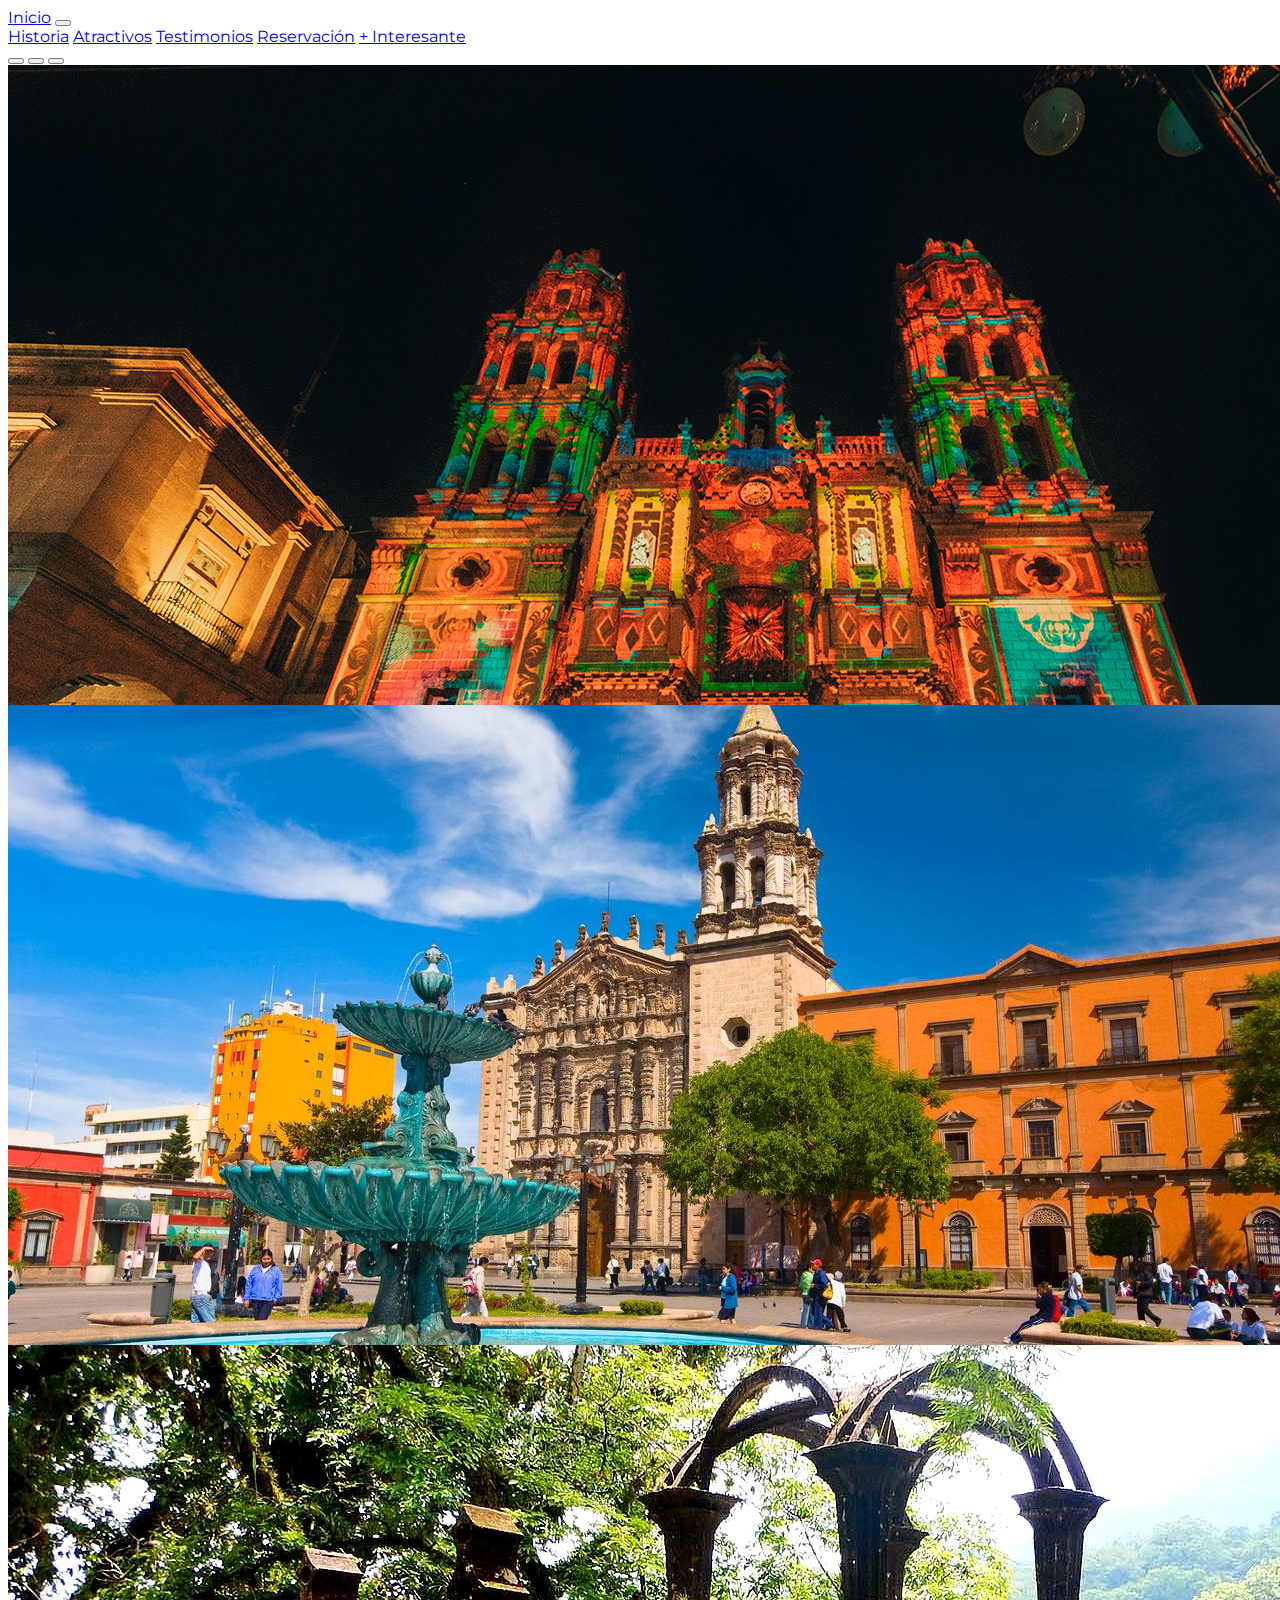
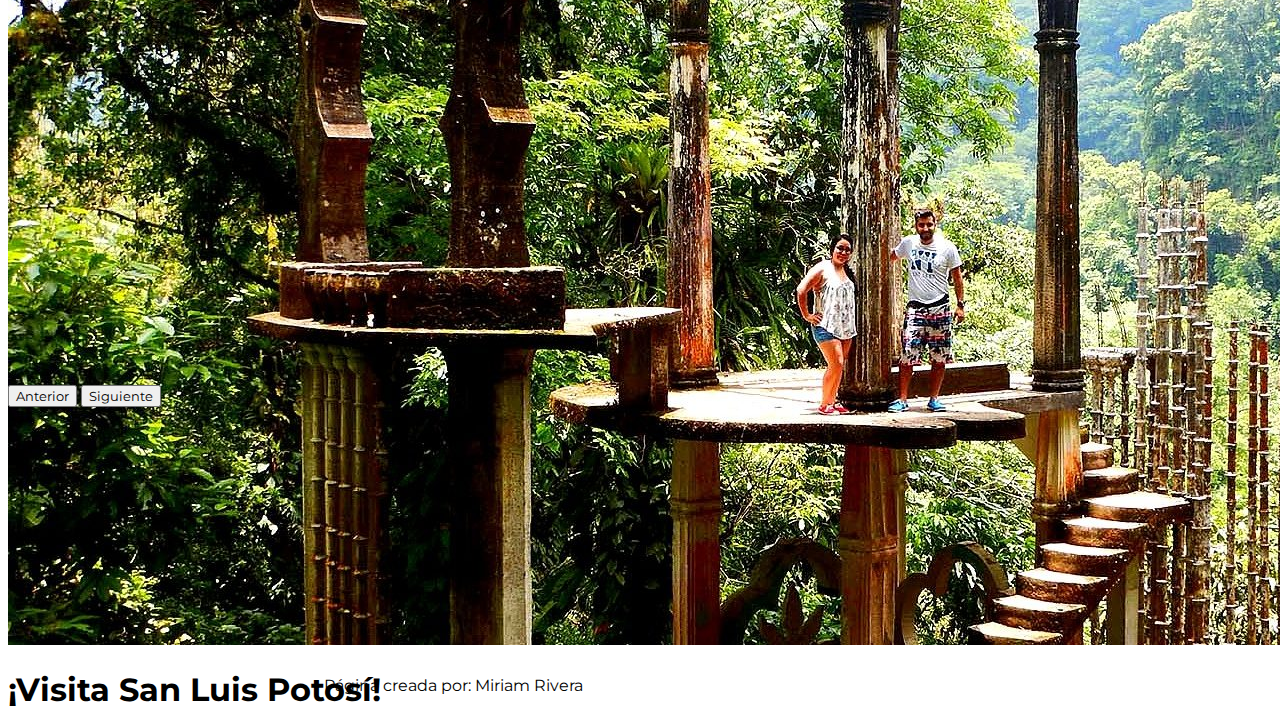
==== HTML/Atractivos.html @ 8cba3120 "Add: Pages with CSS" ====
<!DOCTYPE html>
<html lang="en">
<head>
    <meta charset="UTF-8">
    <meta http-equiv="X-UA-Compatible" content="IE=edge">
    <meta name="viewport" content="width=device-width, initial-scale=1.0">
    <title>Atractivos</title>
    <link href="https://cdn.jsdelivr.net/npm/bootstrap@5.1.3/dist/css/bootstrap.min.css" rel="stylesheet" integrity="sha384-1BmE4kWBq78iYhFldvKuhfTAU6auU8tT94WrHftjDbrCEXSU1oBoqyl2QvZ6jIW3" crossorigin="anonymous">
    <link rel="stylesheet" href="../CSS/styles_web.css">
    <link rel="stylesheet" href="../CSS/styles_mobile.css">
    <link rel="stylesheet" href="https://pro.fontawesome.com/releases/v5.10.0/css/all.css" integrity="sha384-AYmEC3Yw5cVb3ZcuHtOA93w35dYTsvhLPVnYs9eStHfGJvOvKxVfELGroGkvsg+p" crossorigin="anonymous" />
</head>
<body>
<!--Barra de navegación-->

    <nav class="navbar navbar-dark navbar-expand-lg navbar-light bg-dark">
        <div class="container-fluid">
          <a class="navbar-brand" href="/HTML/index.html">Inicio</a>
          <button class="navbar-toggler" type="button" data-bs-toggle="collapse" data-bs-target="#navbarNavAltMarkup" aria-controls="navbarNavAltMarkup" aria-expanded="false" aria-label="Toggle navigation">
            <span class="navbar-toggler-icon"></span>
          </button>
          <div class="collapse navbar-collapse" id="navbarNavAltMarkup">
            <div class="navbar-nav">
              <a class="nav-link" aria-current="page" href="/HTML/Historia.html">Historia</a>
              <a class="nav-link active" href="/HTML/Atractivos.html">Atractivos</a>
              <a class="nav-link" href="/HTML/Testimonios.html">Testimonios</a>
              <a class="nav-link" href="/HTML/Reservacion.html">Reservación</a>
              <a class="nav-link" href="/HTML/Libre.html">+ Interesante</a>
            </div>
          </div>
        </div>
    </nav>

    <div id="carouselExampleCaptions" class="carousel slide" data-bs-ride="carousel">
        <div class="carousel-indicators">
          <button type="button" data-bs-target="#carouselExampleCaptions" data-bs-slide-to="0" class="active" aria-current="true" aria-label="Slide 1"></button>
          <button type="button" data-bs-target="#carouselExampleCaptions" data-bs-slide-to="1" aria-label="Slide 2"></button>
          <button type="button" data-bs-target="#carouselExampleCaptions" data-bs-slide-to="2" aria-label="Slide 3"></button>
        </div>
        <div class="carousel-inner">
          <div class="carousel-item active" data-bs-interval="5000">
            <img src="./Assets/SLP1.jpg" class="d-block w-100" alt="...">
            <div class="carousel-caption d-none d-md-block">
              <h1 class="bg-warning">¡Visita San Luis Potosí!</h1>
            </div>
          </div>
          <div class="carousel-item" data-bs-interval="5000">
            <img src="./Assets/SLP2.jpg" class="d-block w-100" alt="...">
            <div class="carousel-caption d-none d-md-block">
              <h1 class="bg-primary">¡Visita San Luis Potosí!</h1>
            </div>
          </div>
          <div class="carousel-item" data-bs-interval="5000">
            <img src="./Assets/SLP3.jpg" class="d-block w-100" alt="...">
            <div class="carousel-caption d-none d-md-block">
              <h1 class="bg-success">¡Visita San Luis Potosí!</h1>
            </div>
          </div>
        </div>
        <button class="carousel-control-prev" type="button" data-bs-target="#carouselExampleCaptions" data-bs-slide="prev">
          <span class="carousel-control-prev-icon" aria-hidden="true"></span>
          <span class="visually-hidden">Anterior</span>
        </button>
        <button class="carousel-control-next" type="button" data-bs-target="#carouselExampleCaptions" data-bs-slide="next">
          <span class="carousel-control-next-icon" aria-hidden="true"></span>
          <span class="visually-hidden">Siguiente</span>
        </button>
    </div>
    


<!--Contenido-->   
    <main>

    </main>
<!--Pie de página-->
    <footer>
        <div class="footer-style">
            <p>Página creada por: Miriam Rivera</p>
            <div>
                <a href="https://github.com/mrivh"><i class="fab fa-github"></i></a>
            </div>
            <div>
                <a href="mailto:miriam.rivera@udgvirtual.udg.mx"><i class="far fa-envelope"></i></a>

            </div>
           
        </div>  
    </footer>
    
<script src="https://cdn.jsdelivr.net/npm/bootstrap@5.1.3/dist/js/bootstrap.bundle.min.js" integrity="sha384-ka7Sk0Gln4gmtz2MlQnikT1wXgYsOg+OMhuP+IlRH9sENBO0LRn5q+8nbTov4+1p" crossorigin="anonymous"></script>
</body>
</html>
---- CSS/styles_web.css ----
@import url('https://fonts.googleapis.com/css2?family=Montserrat:wght@300&display=swap');

* {
    box-sizing: border-box;
    font-family: 'Montserrat', sans-serif;
  }

/*Barra de navegación*/

    .carousel-inner > .carousel-item {
        height: 50vw;
    }
        

/*Formulario*/

 
  input[type=text], input[type=date], input[type=email], select, textarea {
    width: 100%;
    padding: 12px;
    border: 1px solid #ccc;
    border-radius: 4px;
    resize: vertical;
  }
  
  label {
    padding: 12px 12px 12px 0;
    display: inline-block;
  }
  
  input[type=submit] {
    background-color: #001CFF ;
    color: white;
    font-size: 20px;
    padding: 12px 20px;
    border: none;
    border-radius: 8px;
    cursor: pointer;
    width: 150px;
  }
  
  input[type=submit]:hover {
    background-color: #6b6de9;
  }
  
  .container {
    border-radius: 15px;
    background-color: black;
    padding: 40px;
    margin-top: 100px;
    color: white;
    font-size: 20px;
    font-weight:900
  }
  
  .col-25 {
    float: left;
    width: 25%;
    margin-top: 6px;
  }
  
  .col-75 {
    float: left;
    width: 75%;
    margin-top: 6px;
  }
 
  .row:after {
    content: "";
    display: table;
    clear: both;
  }

  .button_submit{
      display: flex;
      justify-content: center;
  }

  /*Pie de página*/
  footer{
      display: flex;
      justify-content: center;
     
  }
  .footer-style{
     
      margin-top: 20%;
      display: flex;
      flex-direction: row;
      justify-content: space-between;
      width: 50%;
      
  }
---- CSS/styles_mobile.css ----
@media screen and (max-width: 600px){
    
   
    /*Formulario*/
    .col-25, .col-75, input[type=submit] {
        width: 100%;
        margin-top: 0;
    }

    .container {
        background-color: #FF6933;
    }

    /*Pie de página*/

    .footer-style{
        font-size: 4vw;
        align-items: center;
        flex-direction: column;
        width: 100%;
    }
    
}
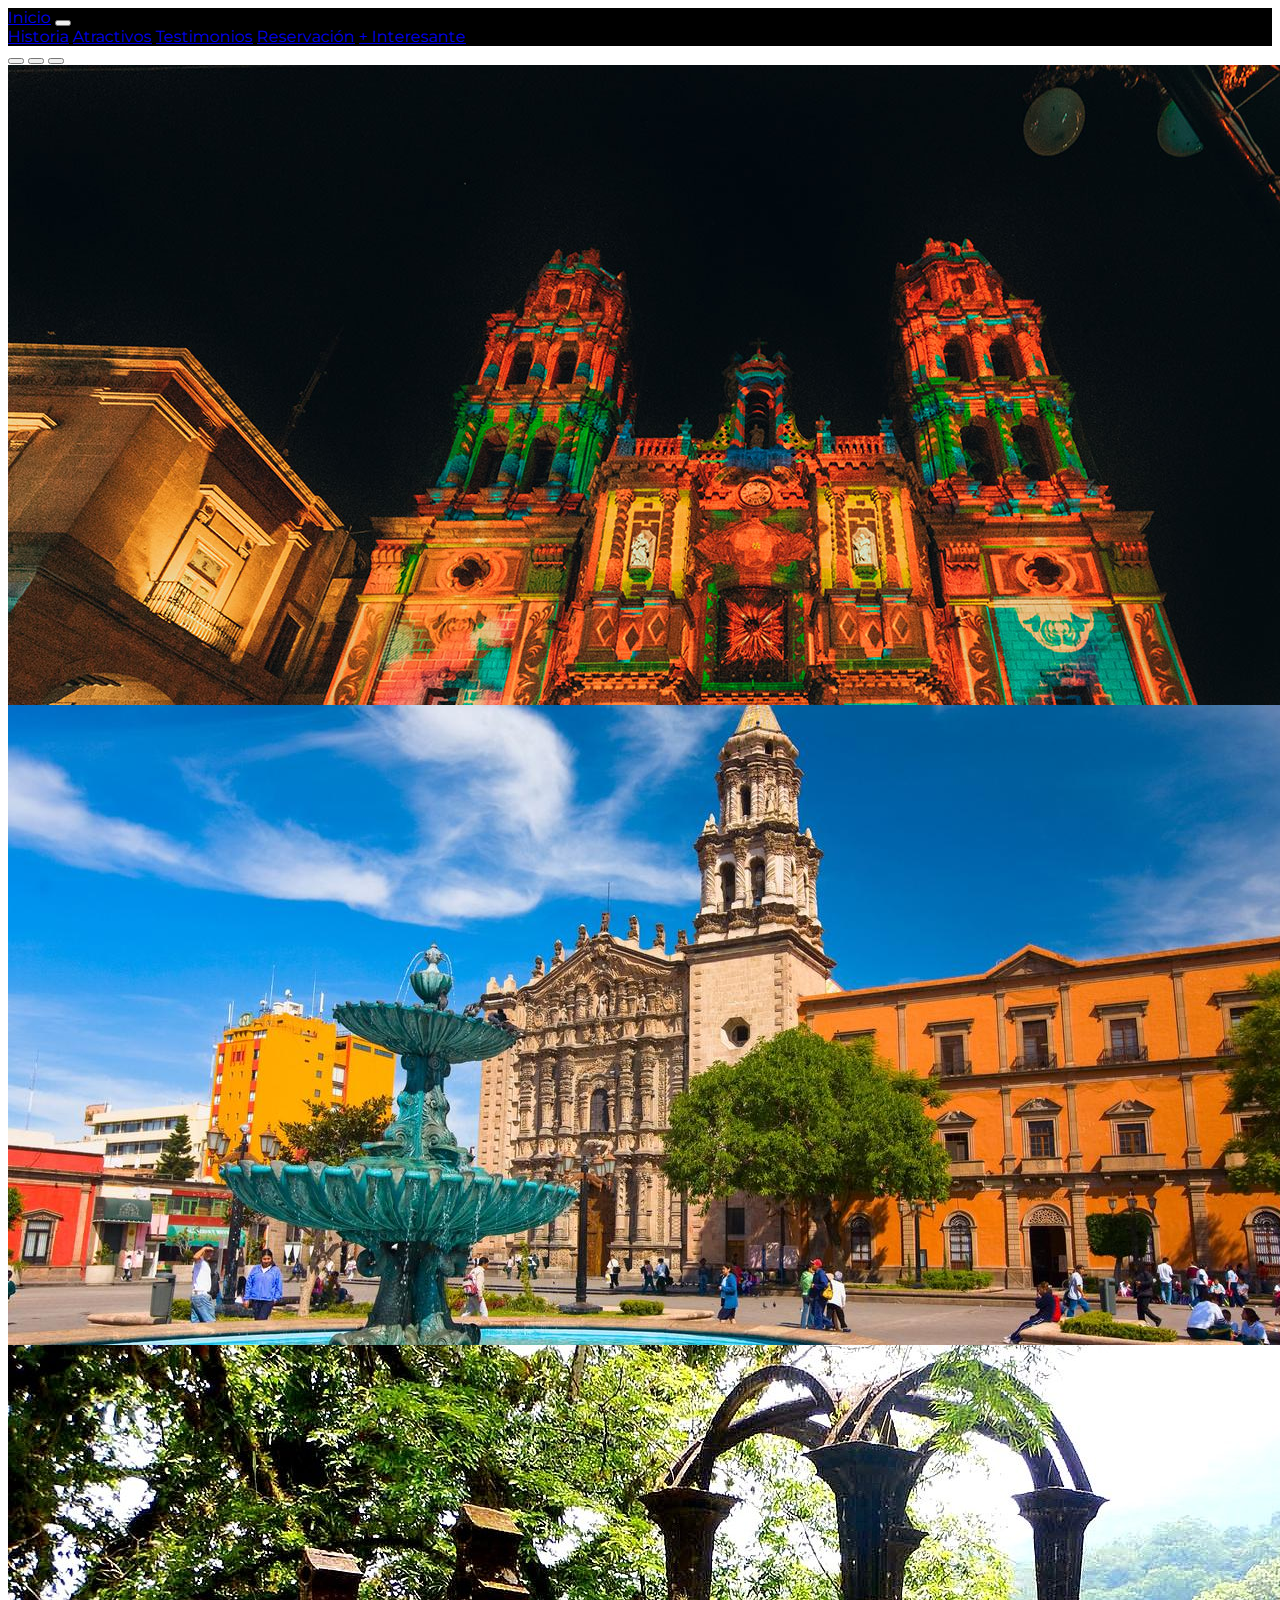
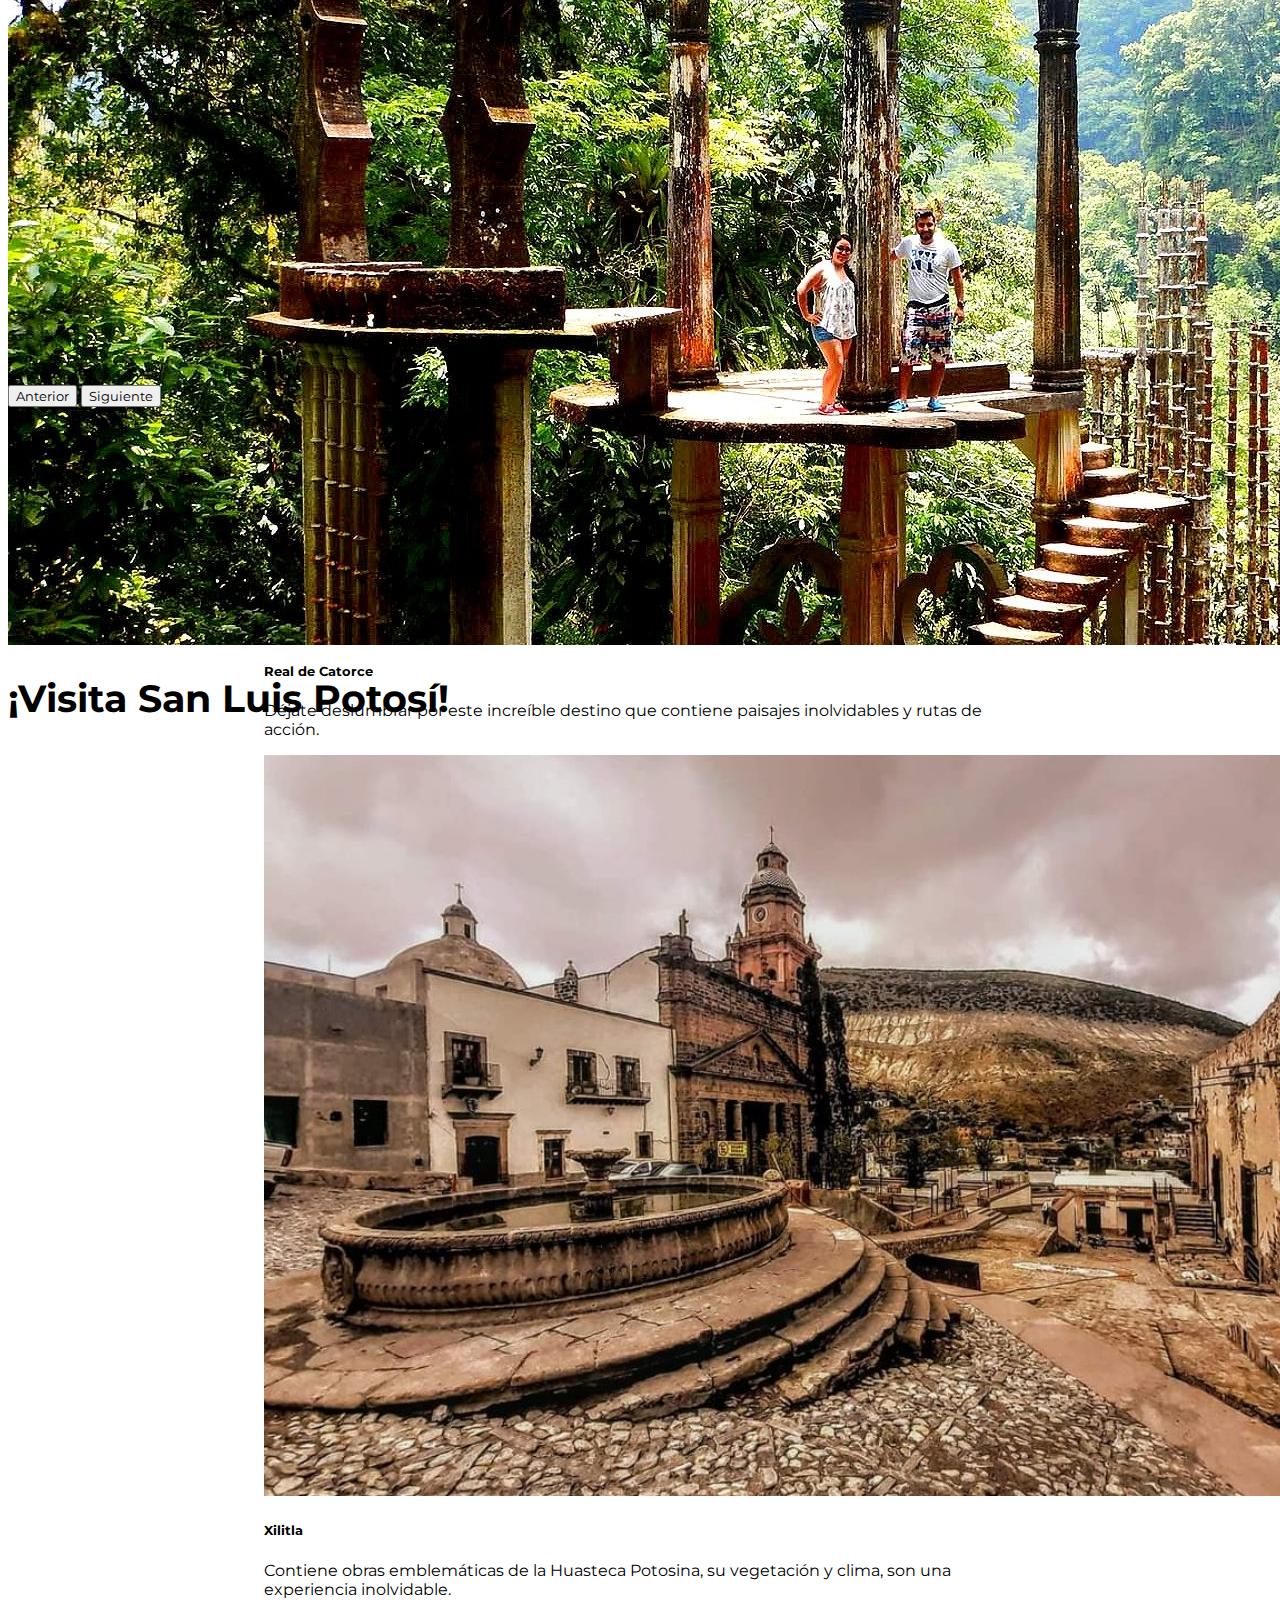
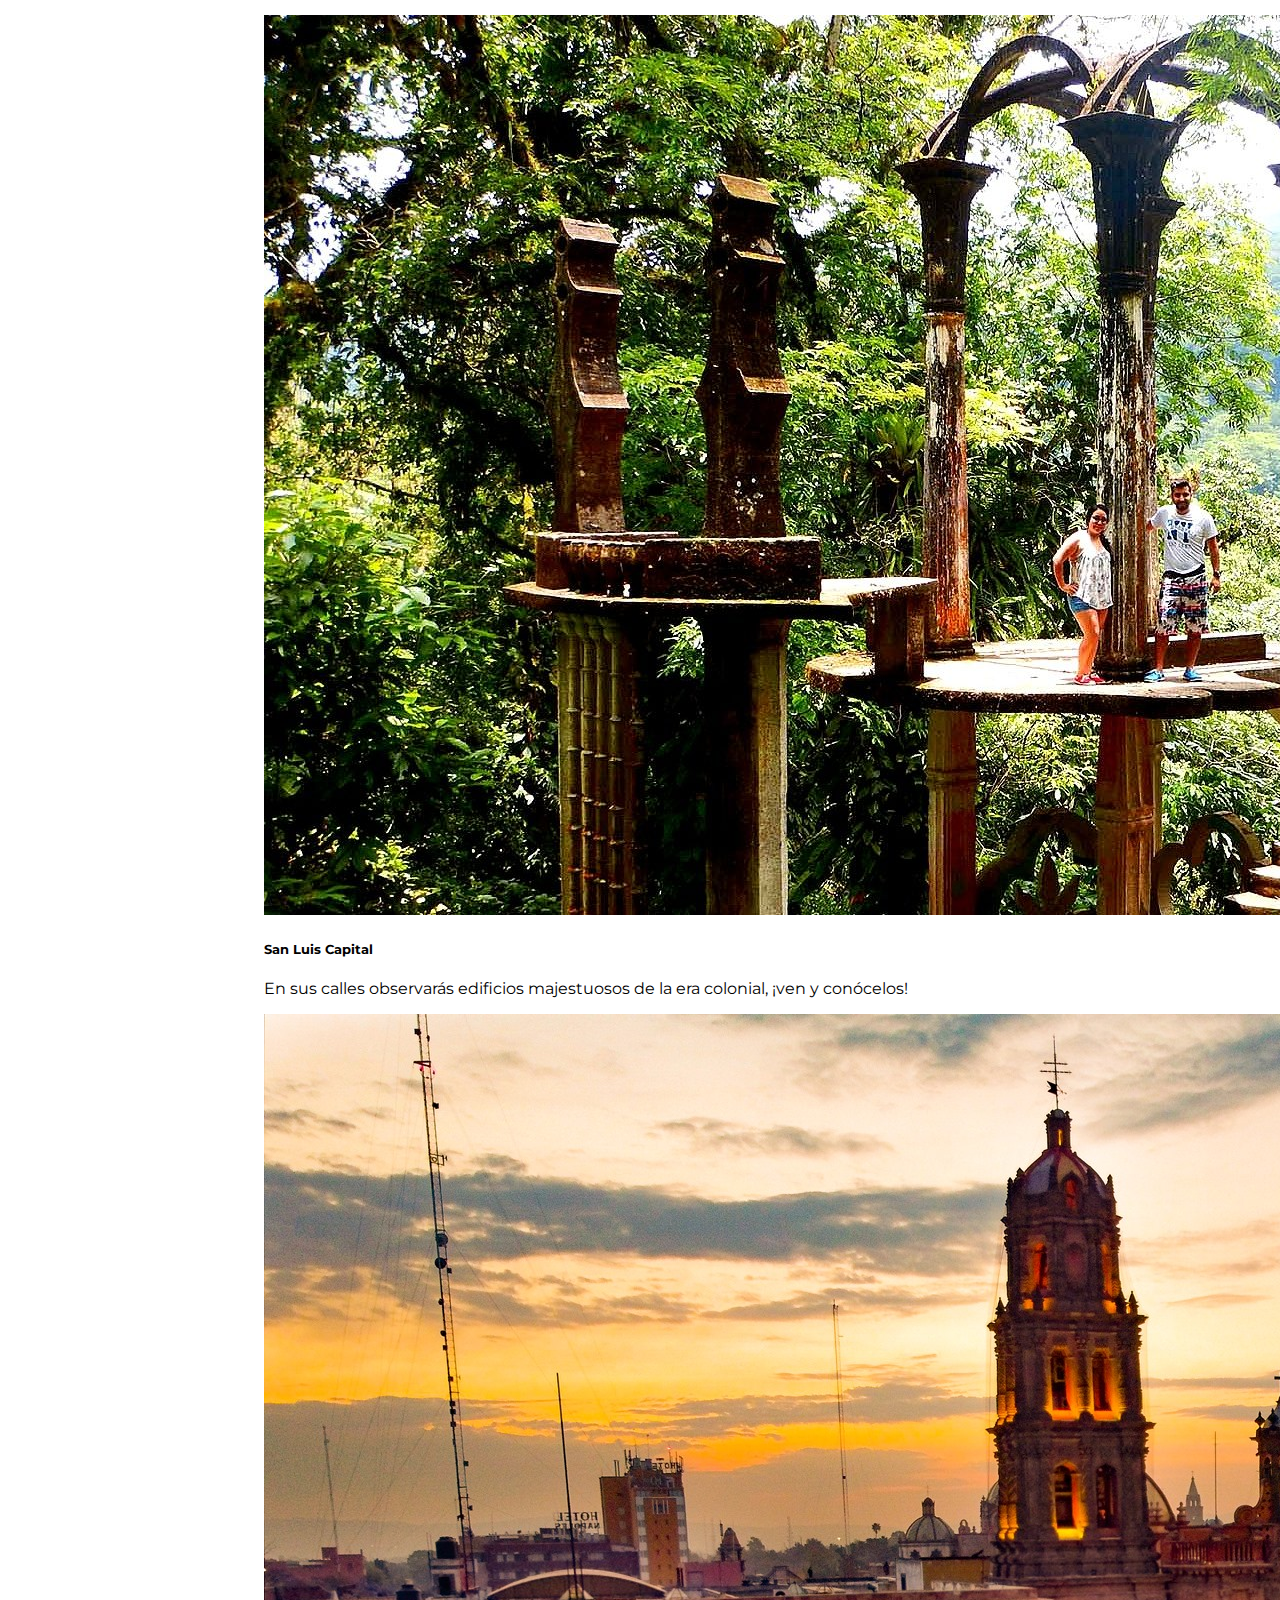
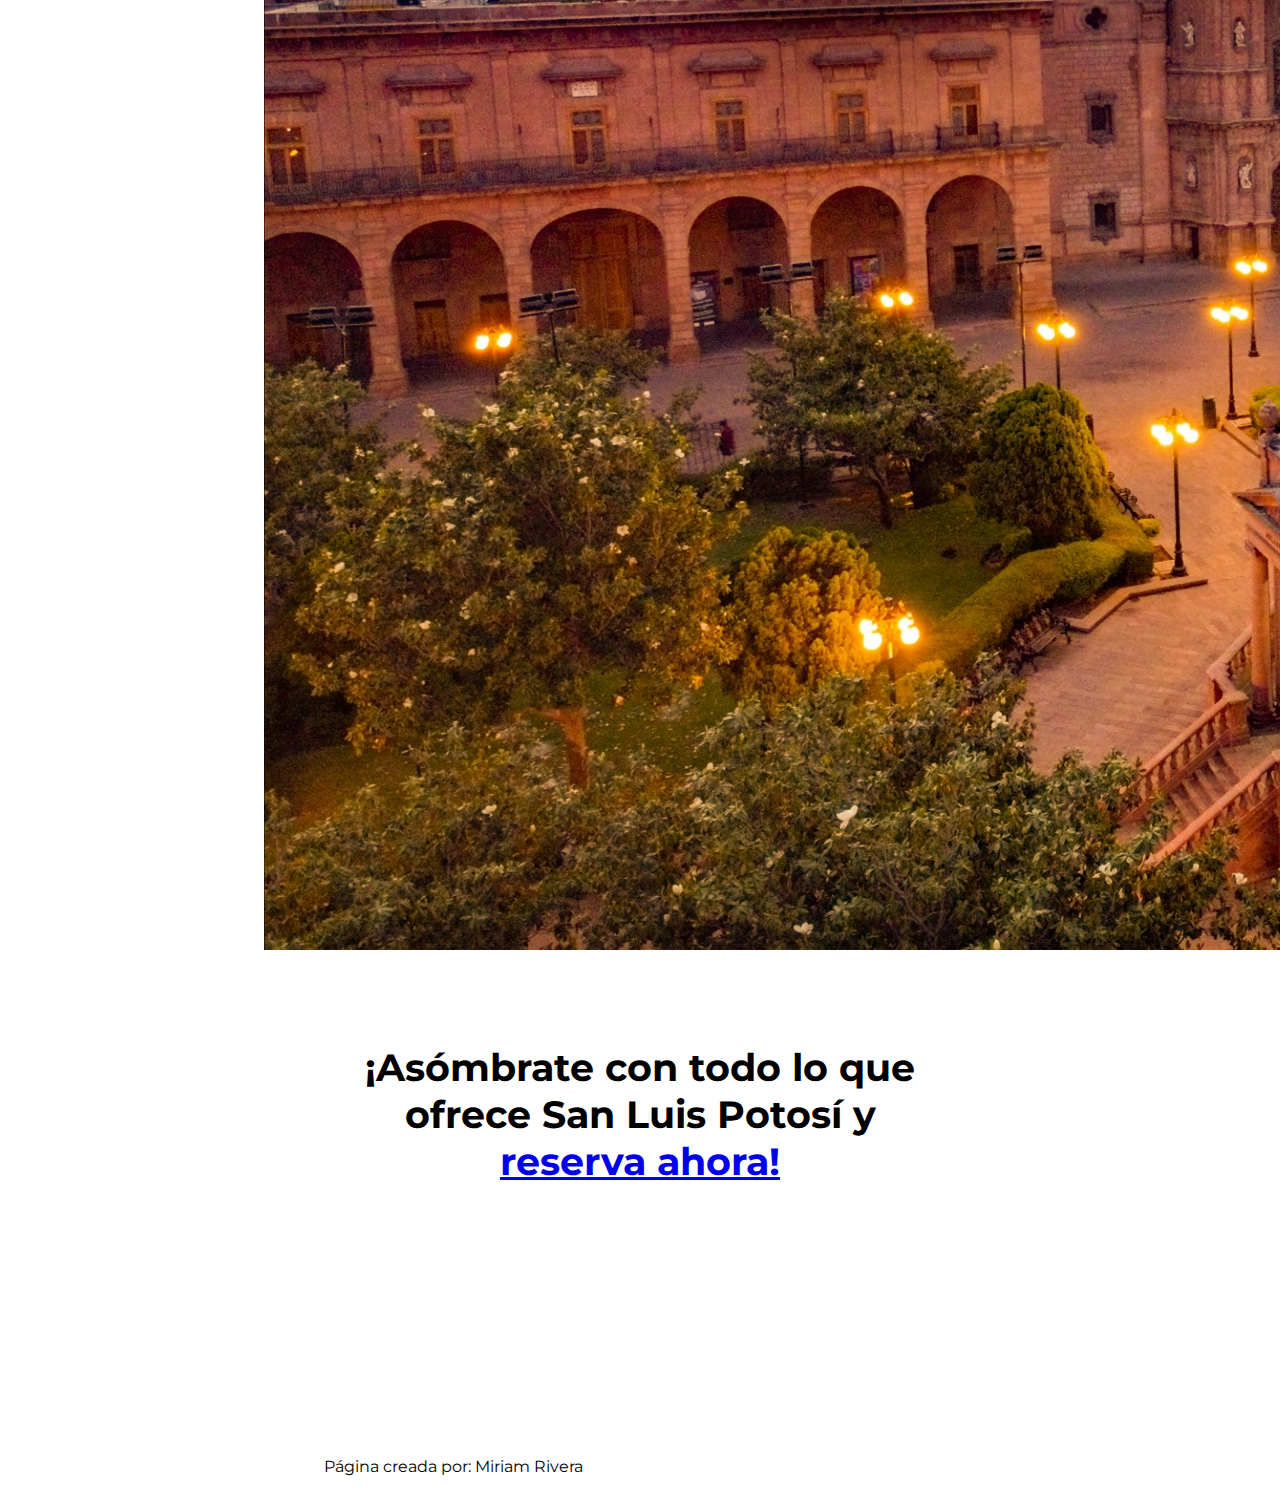
==== commit 4af891e0: "Add: Styles in pages" ====
--- a/HTML/Atractivos.html
+++ b/HTML/Atractivos.html
@@ -15,17 +15,17 @@
 
     <nav class="navbar navbar-dark navbar-expand-lg navbar-light bg-dark">
         <div class="container-fluid">
-          <a class="navbar-brand" href="/HTML/index.html">Inicio</a>
+          <a class="navbar-brand" href="index.html">Inicio</a>
           <button class="navbar-toggler" type="button" data-bs-toggle="collapse" data-bs-target="#navbarNavAltMarkup" aria-controls="navbarNavAltMarkup" aria-expanded="false" aria-label="Toggle navigation">
             <span class="navbar-toggler-icon"></span>
           </button>
           <div class="collapse navbar-collapse" id="navbarNavAltMarkup">
             <div class="navbar-nav">
-              <a class="nav-link" aria-current="page" href="/HTML/Historia.html">Historia</a>
-              <a class="nav-link active" href="/HTML/Atractivos.html">Atractivos</a>
-              <a class="nav-link" href="/HTML/Testimonios.html">Testimonios</a>
-              <a class="nav-link" href="/HTML/Reservacion.html">Reservación</a>
-              <a class="nav-link" href="/HTML/Libre.html">+ Interesante</a>
+              <a class="nav-link" href="Historia.html">Historia</a>
+              <a class="nav-link active" aria-current="page" href="Atractivos.html">Atractivos</a>
+              <a class="nav-link" href="Testimonios.html">Testimonios</a>
+              <a class="nav-link" href="Reservacion.html">Reservación</a>
+              <a class="nav-link" href="Libre.html">+ Interesante</a>
             </div>
           </div>
         </div>
@@ -70,9 +70,33 @@
 
 
 <!--Contenido-->   
-    <main>
+    <main id="card-places">
+      <div class="card mt-5">
+        <div class="card-body">
+          <h5 class="card-title">Real de Catorce</h5>
+          <p class="card-text">Déjate deslumbrar por este increíble destino que contiene paisajes inolvidables y rutas de acción.</p>
+        </div>
+        <img class="card-img-bottom" src="Assets/real_de_catorce.jpg" alt="Card image cap">
+      </div>
 
+      <div class="card mt-5">
+        <div class="card-body">
+          <h5 class="card-title">Xilitla</h5>
+          <p class="card-text">Contiene obras emblemáticas de la Huasteca Potosina, su vegetación y clima, son una experiencia inolvidable.</p>
+        </div>
+        <img class="card-img-bottom" src="Assets/SLP3.jpg" alt="Card image cap">
+      </div>
+
+      <div class="card mt-5 mb-5">
+        <div class="card-body">
+          <h5 class="card-title">San Luis Capital</h5>
+          <p class="card-text">En sus calles observarás edificios majestuosos de la era colonial, ¡ven y conócelos!</p>
+        </div>
+        <img class="card-img-bottom" src="Assets/SLP.jpg" alt="Card image cap">
+      </div>
+      <h4 id="form-text">¡Asómbrate con todo lo que ofrece San Luis Potosí y <a href="Reservacion.html">reserva ahora!</a></h4>
     </main>
+      
 <!--Pie de página-->
     <footer>
         <div class="footer-style">
--- a/CSS/styles_web.css
+++ b/CSS/styles_web.css
@@ -6,11 +6,20 @@
     font-family: 'Montserrat', sans-serif;
   }
 
+  h1{
+    font-weight: bolder;
+    font-size: 3vw;
+  }
+
 /*Barra de navegación*/
 
-    .carousel-inner > .carousel-item {
-        height: 50vw;
-    }
+  .navbar{
+    background-color: black;
+  }
+
+  .carousel-inner > .carousel-item {
+      height: 50vw;
+  }
         
 
 /*Formulario*/
@@ -44,9 +53,17 @@
     background-color: #6b6de9;
   }
   
+  #form-text{
+    font-weight: bold;
+    font-size: 3vw;
+    margin: 10vh;
+    text-align: center;
+  }
+
   .container {
     border-radius: 15px;
-    background-color: black;
+    background: rgb(131,58,180);
+    background: linear-gradient(90deg, rgba(131,58,180,1) 0%, rgba(253,29,29,1) 50%, rgba(252,176,69,1) 100%);  
     padding: 40px;
     margin-top: 100px;
     color: white;
@@ -77,18 +94,81 @@
       justify-content: center;
   }
 
+  /*Cards*/
+  
+  .card-index{
+    margin-top: 20vh;
+    width: 80vw;
+    border-radius: 20px;
+    display: flex;
+    flex-direction: row;
+    justify-content: space-around;
+    font-size: 2.5vw;
+    font-weight: bold;
+    color: white;
+    padding: 3vw;
+  }
+
+  .img-index{
+    width: 50%;
+  }
+  
+  .img-index>a>img{
+    width: 100%;
+    height: 100%;
+    border-radius: 10px;
+  }
+    
+  .video>iframe{
+    width: 60vw;
+    height: 30vw;
+  }
+
+  #history-card{
+    margin: 10vw;
+    font-size: 2vw;
+    background: rgb(253,254,254);
+    background: linear-gradient(0deg, rgba(253,254,254,1) 0%, rgba(253,245,233,1) 40%, rgba(253,238,218,1) 71%, rgba(253,159,45,1) 100%);
+  }
+  
+  #img-history>a>img{
+    border-radius: 10px;
+    width: 100%;
+    margin-top: 50px;
+    margin-bottom: 50px;
+  }
+
+  #card-places{
+    margin: 20vw;
+  }
+
+  #container-ratings{
+    display: flex;
+    flex-direction: row;
+    margin-top: 10vw;
+  }
+  .card-ratings{
+    border-radius: 10px;
+    background-color: bisque;
+    margin: 5vw;
+    padding: 3vw;
+  }
+
   /*Pie de página*/
   footer{
       display: flex;
       justify-content: center;
+      margin-top: 20%;
+      
      
   }
   .footer-style{
-     
-      margin-top: 20%;
+      
       display: flex;
       flex-direction: row;
       justify-content: space-between;
-      width: 50%;
-      
-  }+      width: 50%;  
+  }
+
+  
+  --- a/CSS/styles_mobile.css
+++ b/CSS/styles_mobile.css
@@ -1,14 +1,75 @@
 @media screen and (max-width: 600px){
     
+    h1{
+        font-size: 20px;
+    }
+    #form-text{
+        font-size: 20px;
+    }
+
+    /*Cards-index*/
+    
+    .card-index{
+        width: 100%;
+        flex-direction: column;
+        font-size: 20px;
+        border-radius: 0px;
+    }
+
+    .img-index{
+        width: 100%;
+        height: 50%;
+       
+    }
+
+    .video>iframe{
+        width: 100%;
+        height: 300px;
+    }
+
+    #history-card{
+        margin-top: 10vw;
+        margin-right: 0px;
+        margin-left: 0px;
+        font-size: 20px;
+    }
+
+    #card-places{
+        margin: 0%;
+        display: flex;
+        flex-direction: column-reverse;
+    }
+
+    #container-ratings{
+        flex-direction: column-reverse;
+    }
+    .card-ratings{
+        border-radius: 10px;
+        background-color: bisque;
+        
+        padding: 3vw;
+      }
+
+  
+
+  
    
     /*Formulario*/
+    input[type=submit]{
+        background-color: #FF6933;
+    }
+
+    input[type=submit]:hover{
+        background-color: #ffa584;
+    }
     .col-25, .col-75, input[type=submit] {
         width: 100%;
         margin-top: 0;
     }
 
     .container {
-        background-color: #FF6933;
+        background: rgb(2,0,36);
+        background: linear-gradient(90deg, rgba(2,0,36,1) 0%, rgba(9,9,121,1) 35%, rgba(0,212,255,1) 100%);
     }
 
     /*Pie de página*/
